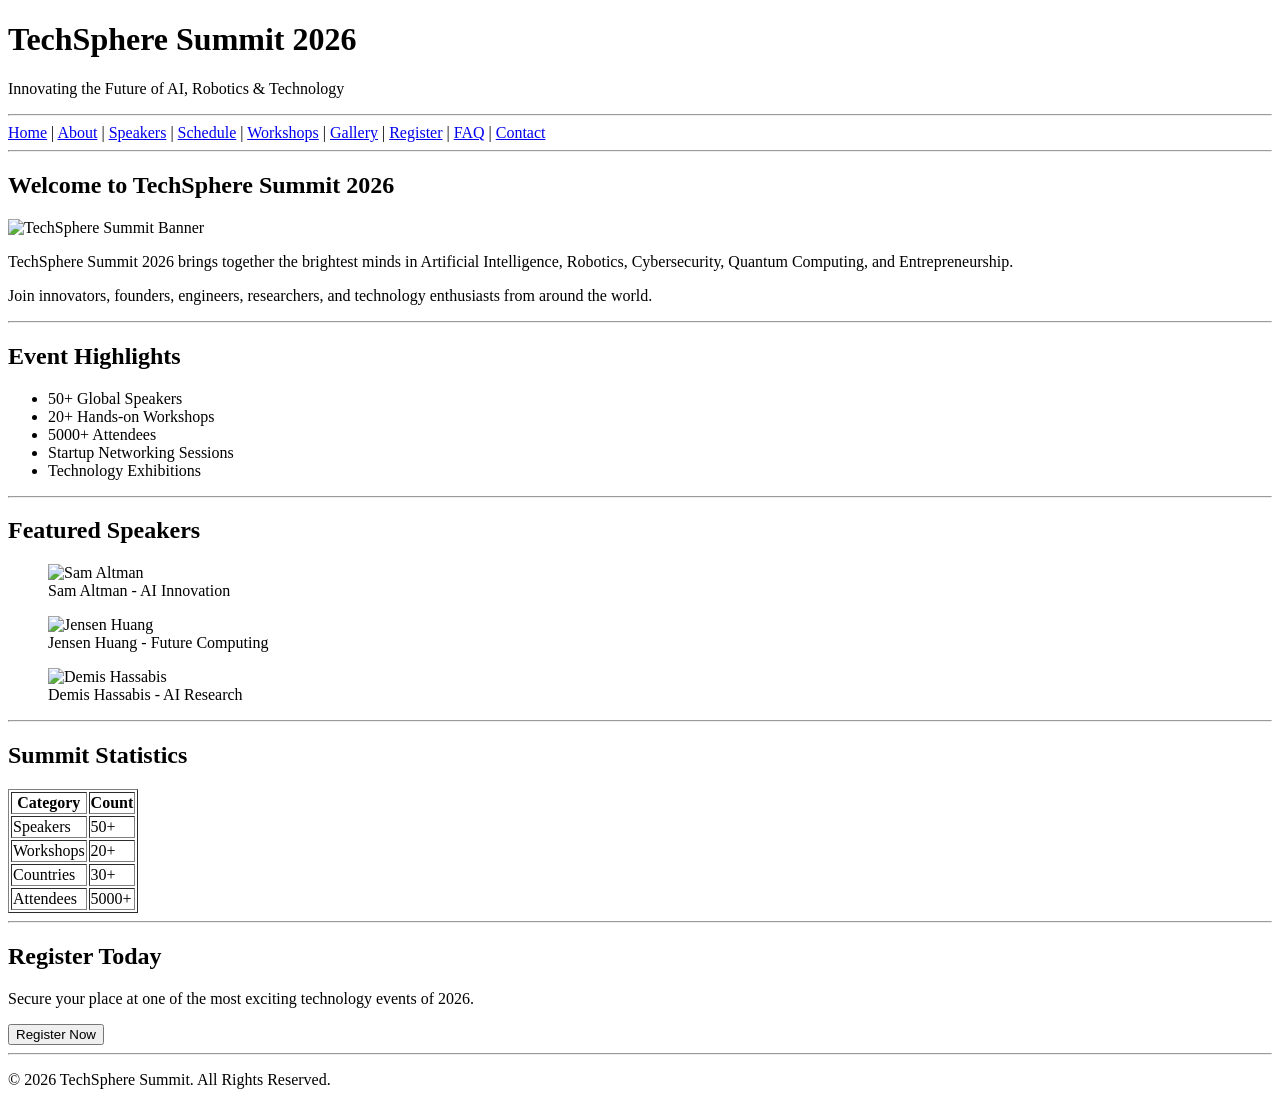
==== index.html @ e8fdb6d1 "Add files via upload" ====
<!DOCTYPE html>
<html lang="en">

<head>
    <meta charset="UTF-8">
    <meta name="viewport" content="width=device-width, initial-scale=1.0">
    <title>TechSphere Summit 2026 | Home</title>
</head>


<body>

    <header>
        <h1>TechSphere Summit 2026</h1>
        <p>Innovating the Future of AI, Robotics & Technology</p>
    </header>

    <hr>

    <nav>
        <a href="index.html">Home</a> |
        <a href="about.html">About</a> |
        <a href="speakers.html">Speakers</a> |
        <a href="schedule.html">Schedule</a> |
        <a href="workshops.html">Workshops</a> |
        <a href="gallery.html">Gallery</a> |
        <a href="register.html">Register</a> |
        <a href="faq.html">FAQ</a> |
        <a href="contact.html">Contact</a>
    </nav>

    <hr>

    <main>

        <section>
            <h2>Welcome to TechSphere Summit 2026</h2>

            <img src="images/banner.jpg"
                 alt="TechSphere Summit Banner"
                 width="350">

            <p>
                TechSphere Summit 2026 brings together the brightest minds
                in Artificial Intelligence, Robotics, Cybersecurity,
                Quantum Computing, and Entrepreneurship.
            </p>

            <p>
                Join innovators, founders, engineers, researchers,
                and technology enthusiasts from around the world.
            </p>
        </section>

        <hr>

        <section>
            <h2>Event Highlights</h2>

            <ul>
                <li>50+ Global Speakers</li>
                <li>20+ Hands-on Workshops</li>
                <li>5000+ Attendees</li>
                <li>Startup Networking Sessions</li>
                <li>Technology Exhibitions</li>
            </ul>
        </section>

        <hr>

        <section>
            <h2>Featured Speakers</h2>

            <figure>
                <img src="images/sam-altman.jpg"
                     alt="Sam Altman"
                     width="200">
                <figcaption>Sam Altman - AI Innovation</figcaption>
            </figure>

            <figure>
                <img src="images/jensen-huang.jpg"
                     alt="Jensen Huang"
                     width="200">
                <figcaption>Jensen Huang - Future Computing</figcaption>
            </figure>

            <figure>
                <img src="images/demis-hassabis.jpg"
                     alt="Demis Hassabis"
                     width="200">
                <figcaption>Demis Hassabis - AI Research</figcaption>
            </figure>

        </section>

        <hr>

        <section>
            <h2>Summit Statistics</h2>

            <table border="1">

                <tr>
                    <th>Category</th>
                    <th>Count</th>
                </tr>

                <tr>
                    <td>Speakers</td>
                    <td>50+</td>
                </tr>

                <tr>
                    <td>Workshops</td>
                    <td>20+</td>
                </tr>

                <tr>
                    <td>Countries</td>
                    <td>30+</td>
                </tr>

                <tr>
                    <td>Attendees</td>
                    <td>5000+</td>
                </tr>

            </table>
        </section>

        <hr>

        <section>
            <h2>Register Today</h2>

            <p>
                Secure your place at one of the most exciting technology
                events of 2026.
            </p>

            <a href="register.html">
                <button>Register Now</button>
            </a>

        </section>

    </main>

    <hr>

    <footer>
        <p>&copy; 2026 TechSphere Summit. All Rights Reserved.</p>
    </footer>

</body>


</html>
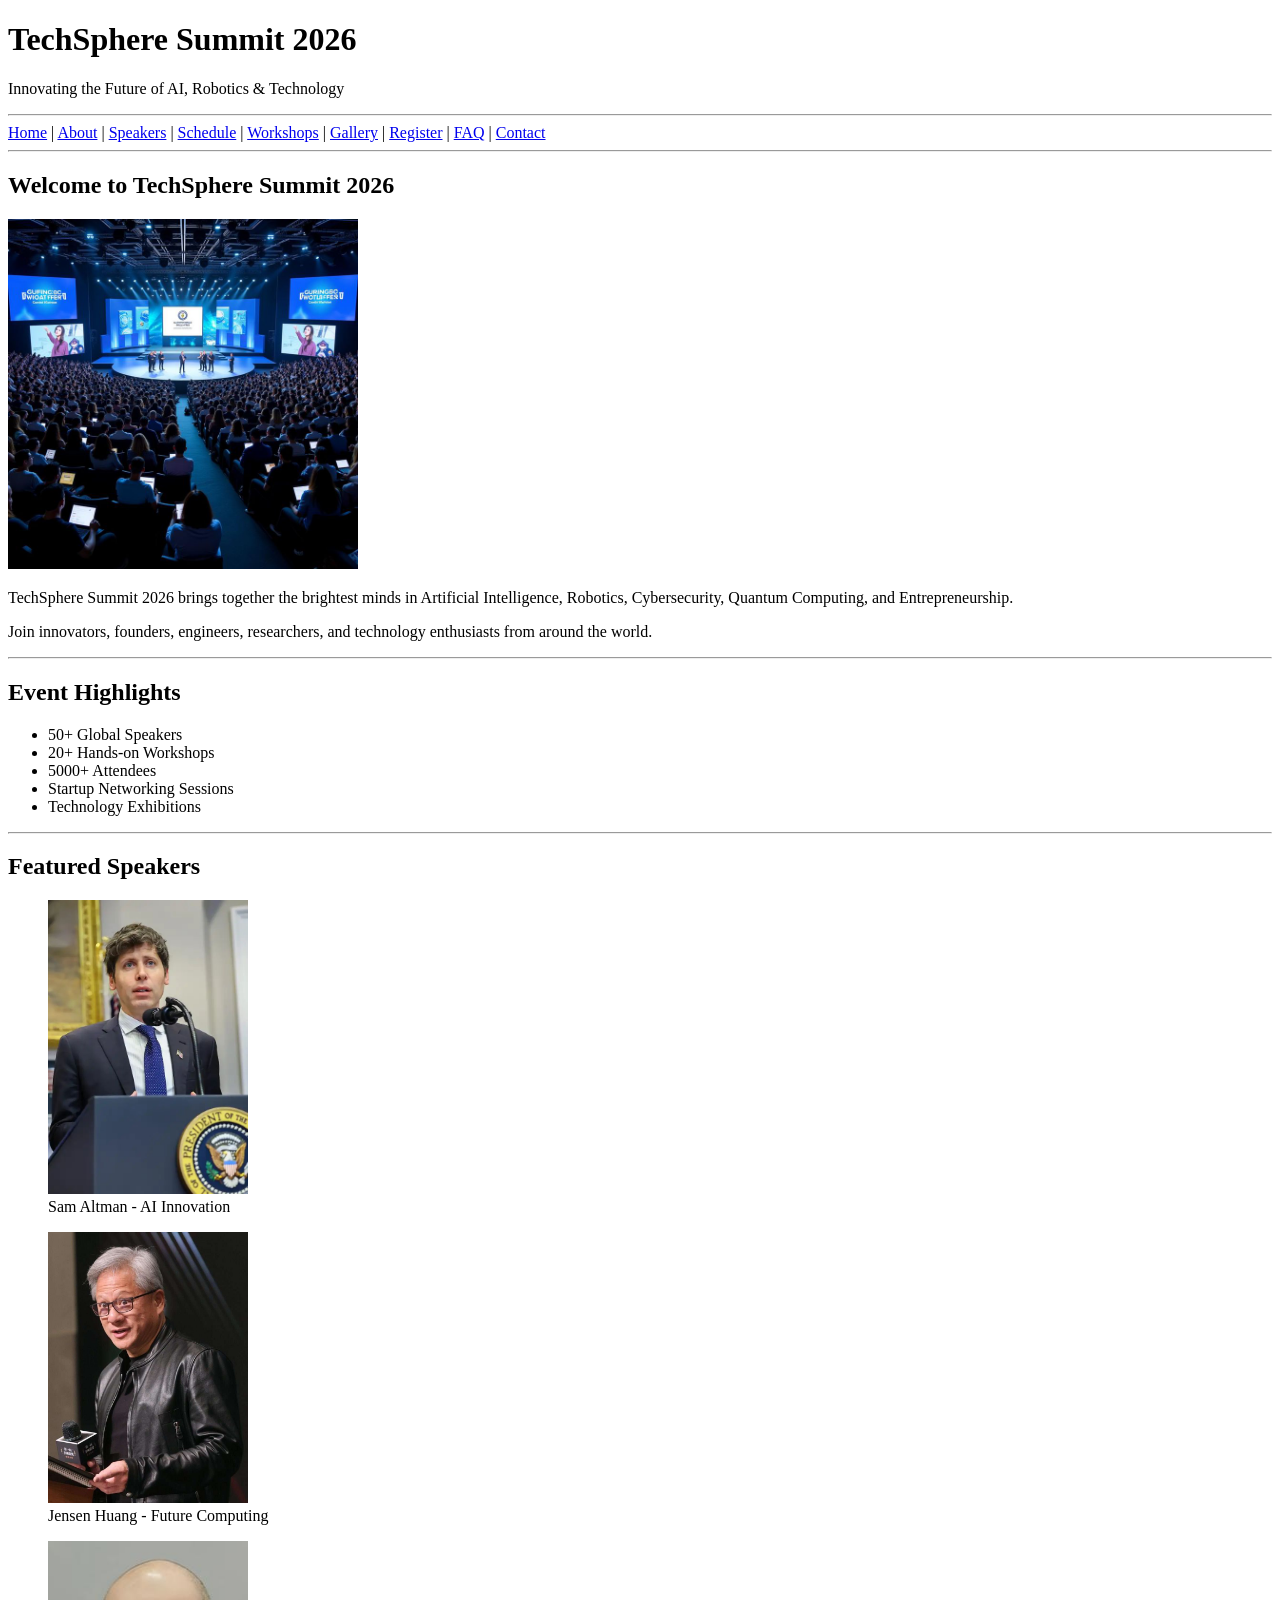
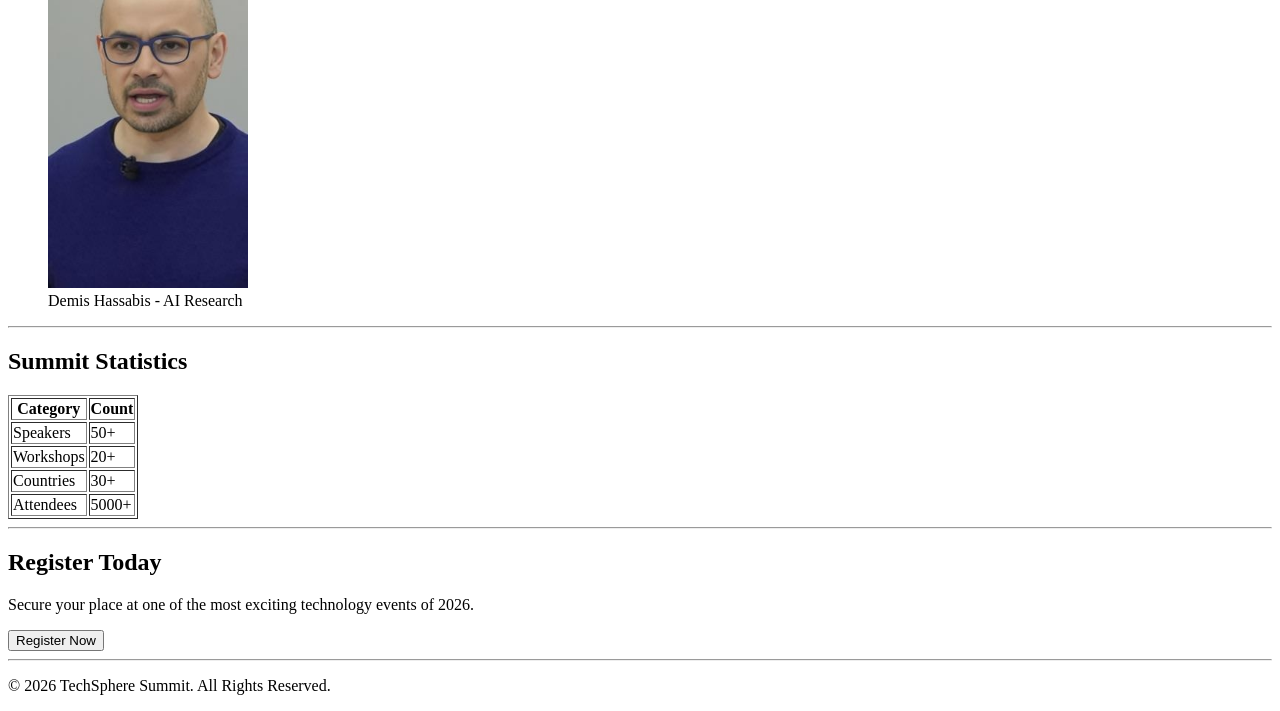
==== commit 842a0cea: "Add files via upload" ====
--- a/index.html
+++ b/index.html
@@ -36,7 +36,7 @@
         <section>
             <h2>Welcome to TechSphere Summit 2026</h2>
 
-            <img src="images/banner.jpg"
+            <img src="banner.jpg"
                  alt="TechSphere Summit Banner"
                  width="350">
 
@@ -72,21 +72,21 @@
             <h2>Featured Speakers</h2>
 
             <figure>
-                <img src="images/sam-altman.jpg"
+                <img src="sam-altman.jpg"
                      alt="Sam Altman"
                      width="200">
                 <figcaption>Sam Altman - AI Innovation</figcaption>
             </figure>
 
             <figure>
-                <img src="images/jensen-huang.jpg"
+                <img src="jensen-huang.jpg"
                      alt="Jensen Huang"
                      width="200">
                 <figcaption>Jensen Huang - Future Computing</figcaption>
             </figure>
 
             <figure>
-                <img src="images/demis-hassabis.jpg"
+                <img src="demis-hassabis.jpg"
                      alt="Demis Hassabis"
                      width="200">
                 <figcaption>Demis Hassabis - AI Research</figcaption>
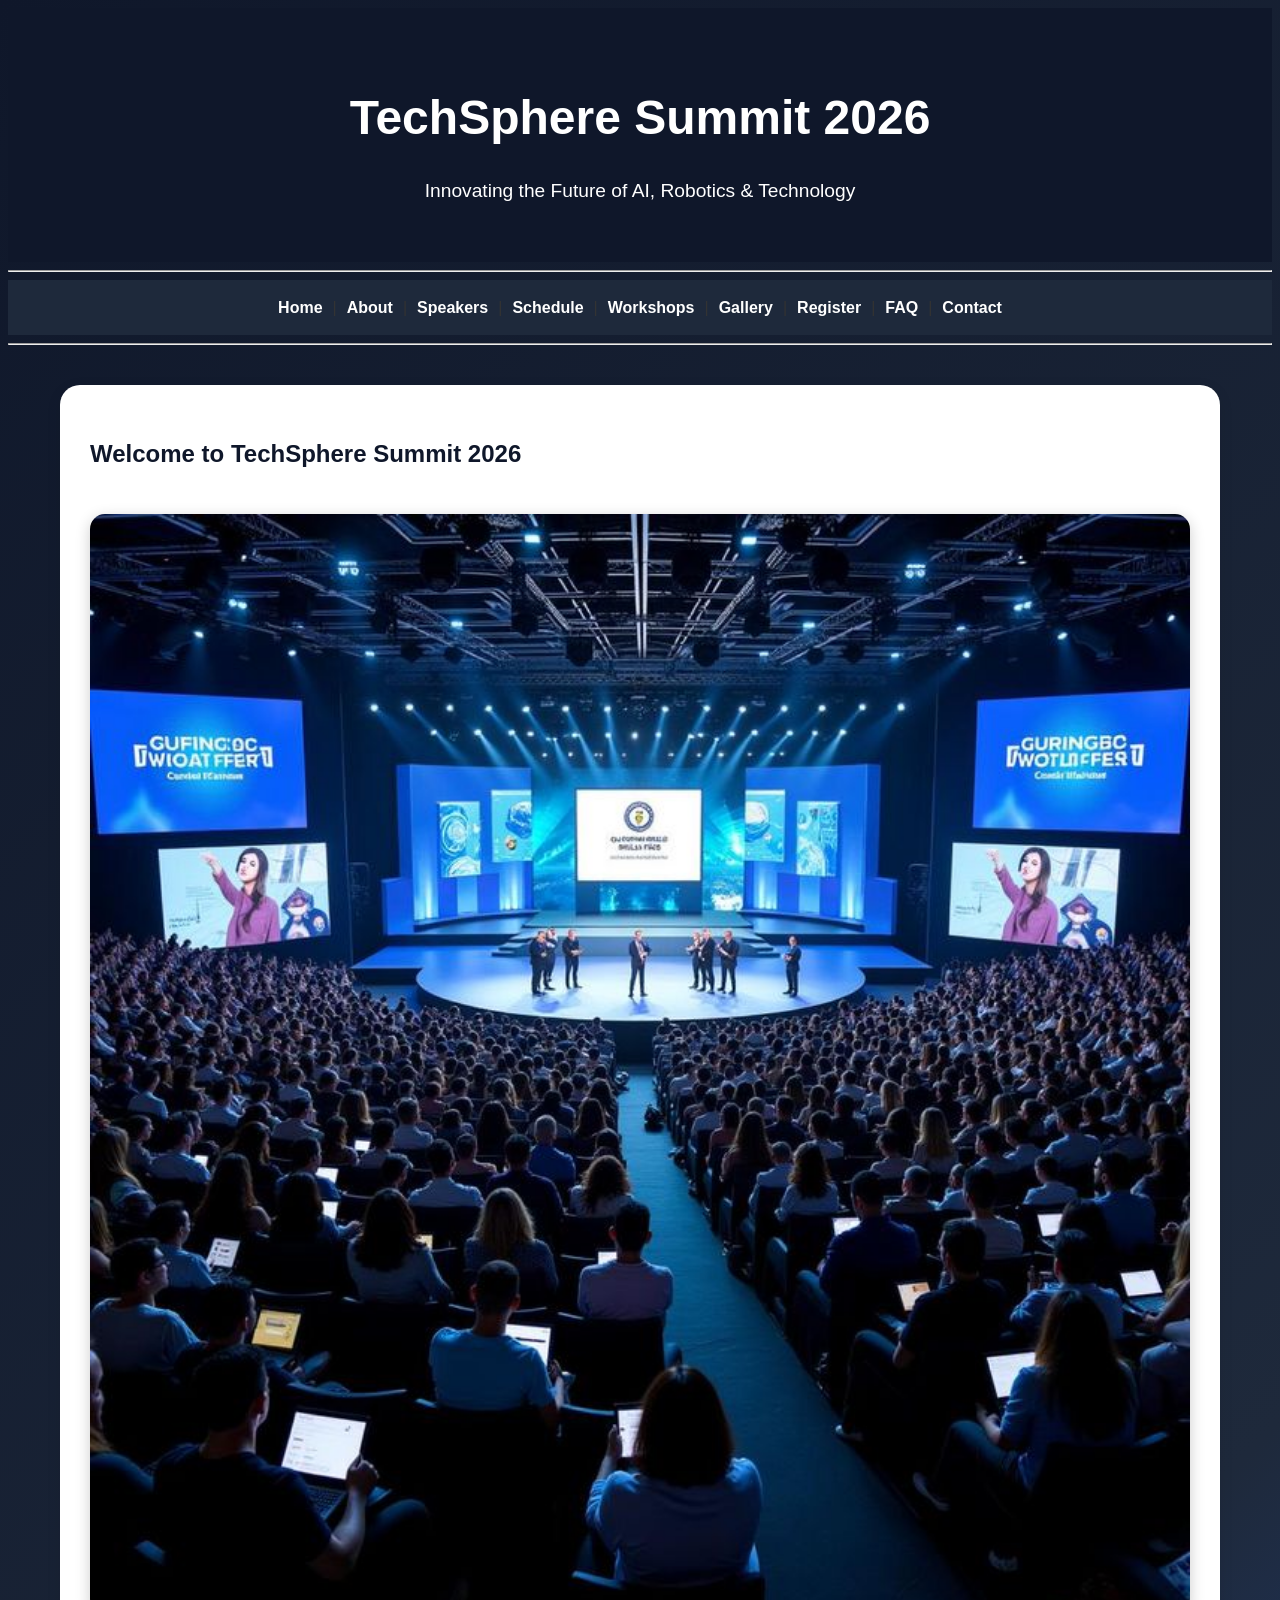
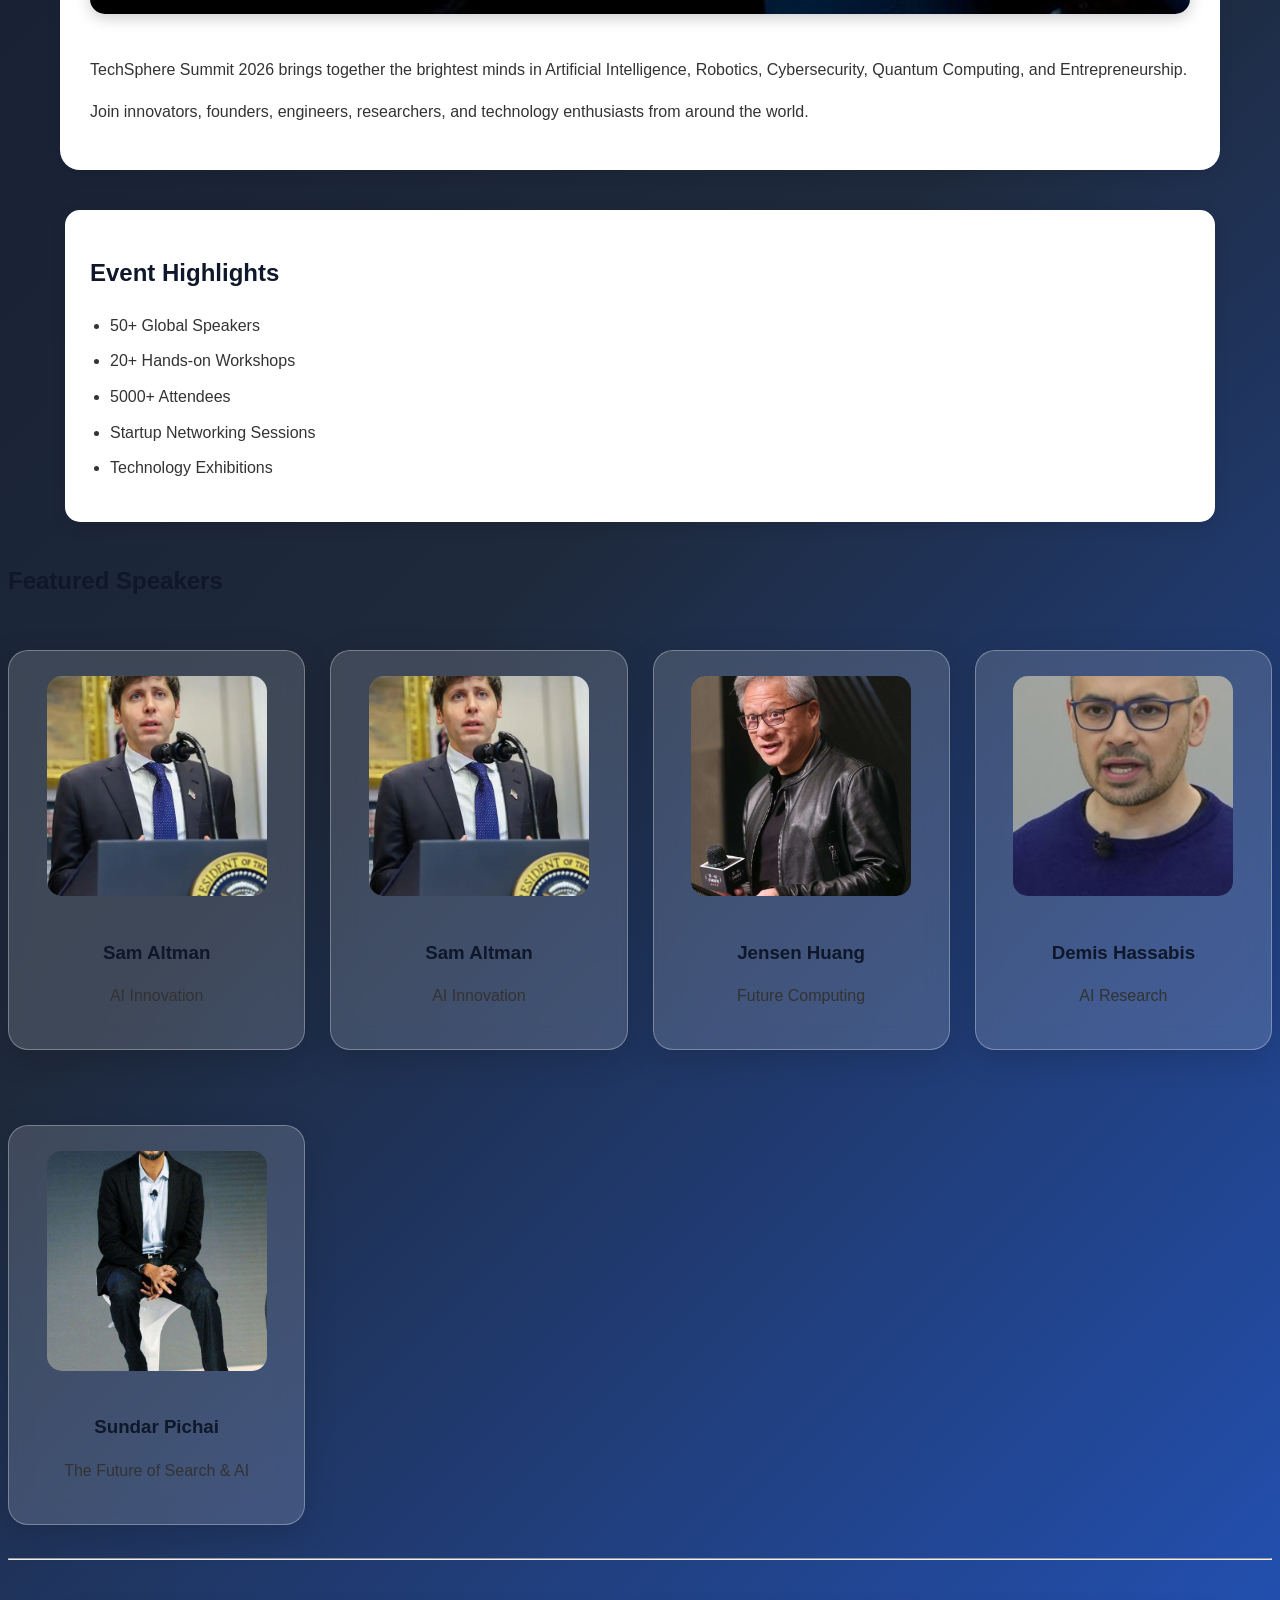
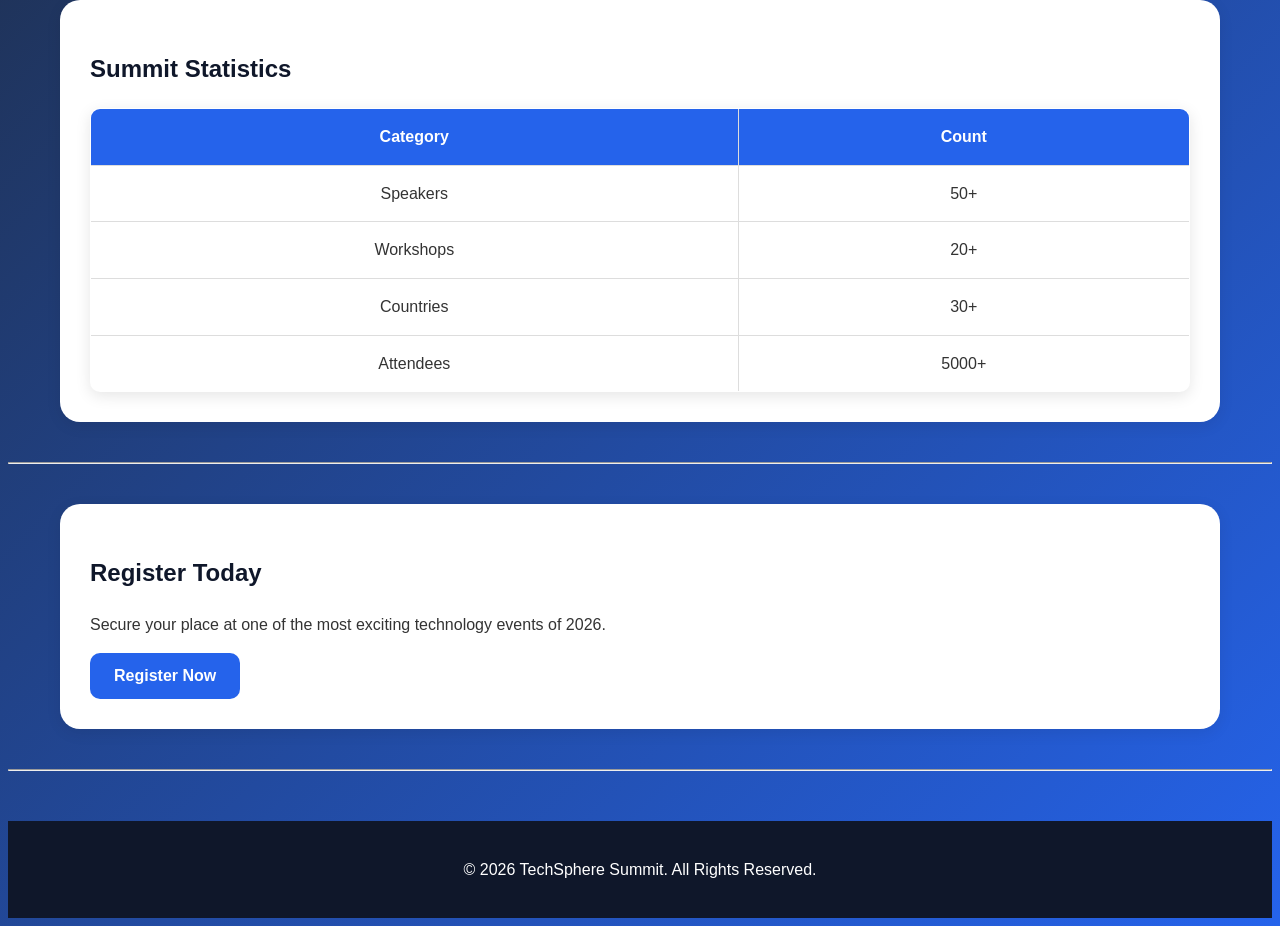
==== commit db932a50: "Index page updated with css" ====
--- a/index.html
+++ b/index.html
@@ -5,6 +5,7 @@
     <meta charset="UTF-8">
     <meta name="viewport" content="width=device-width, initial-scale=1.0">
     <title>TechSphere Summit 2026 | Home</title>
+   <link rel="stylesheet" href="style.css"> 
 </head>
 
 
@@ -38,6 +39,7 @@
 
             <img src="banner.jpg"
                  alt="TechSphere Summit Banner"
+                 class="hero-image"
                  width="350">
 
             <p>
@@ -52,45 +54,75 @@
             </p>
         </section>
 
-        <hr>
+        
+<section class="highlights">
 
-        <section>
-            <h2>Event Highlights</h2>
+<h2>Event Highlights</h2>
 
-            <ul>
-                <li>50+ Global Speakers</li>
-                <li>20+ Hands-on Workshops</li>
-                <li>5000+ Attendees</li>
-                <li>Startup Networking Sessions</li>
-                <li>Technology Exhibitions</li>
-            </ul>
-        </section>
+<ul>
+    <li>50+ Global Speakers</li>
+    <li>20+ Hands-on Workshops</li>
+    <li>5000+ Attendees</li>
+    <li>Startup Networking Sessions</li>
+    <li>Technology Exhibitions</li>
+</ul>
 
-        <hr>
+</section>
 
-        <section>
-            <h2>Featured Speakers</h2>
 
-            <figure>
-                <img src="sam-altman.jpg"
-                     alt="Sam Altman"
-                     width="200">
-                <figcaption>Sam Altman - AI Innovation</figcaption>
-            </figure>
+  <h2>Featured Speakers</h2>
+  <div class="speaker-container">
+<div class="speaker-card">
 
-            <figure>
-                <img src="jensen-huang.jpg"
-                     alt="Jensen Huang"
-                     width="200">
-                <figcaption>Jensen Huang - Future Computing</figcaption>
-            </figure>
+    <img src="sam-altman.jpg" alt="Sam Altman">
 
-            <figure>
-                <img src="demis-hassabis.jpg"
-                     alt="Demis Hassabis"
-                     width="200">
-                <figcaption>Demis Hassabis - AI Research</figcaption>
-            </figure>
+    <h3>Sam Altman</h3>
+
+    <p>AI Innovation</p>
+
+</div>
+
+<div class="speaker-card">
+
+    <img src="sam-altman.jpg" alt="Sam Altman">
+
+    <h3>Sam Altman</h3>
+
+    <p>AI Innovation</p>
+
+</div>
+
+<div class="speaker-card">
+
+    <img src="jensen-huang.jpg" alt="Jensen Huang">
+
+    <h3>Jensen Huang</h3>
+
+    <p>Future Computing</p>
+
+</div>
+
+<div class="speaker-card">
+
+    <img src="demis-hassabis.jpg" alt="Demis Hassabis">
+
+    <h3>Demis Hassabis</h3>
+
+    <p>AI Research</p>
+
+</div>
+
+<div class="speaker-card">
+
+    <img src="sundar-pichai.jpg" alt="Sundar Pichai">
+
+    <h3>Sundar Pichai</h3>
+
+    <p>The Future of Search & AI</p>
+
+</div>
+</div>
+
 
         </section>
 
--- a/style.css
+++ b/style.css
@@ -0,0 +1,354 @@
+{
+    margin: 0;
+    padding: 0;
+    box-sizing: border-box;
+}
+
+body{
+    font-family: Arial, sans-serif;
+
+    background: linear-gradient(
+        135deg,
+        #0f172a,
+        #1e293b,
+        #2563eb
+    );
+
+    color: #333;
+    line-height: 1.6;
+}
+
+header{
+    background: #0f172a;
+    color: white;
+    text-align: center;
+    padding: 40px 20px;
+}
+
+header h1{
+    font-size: 3rem;
+    margin-bottom: 10px;
+}
+
+header p{
+    font-size: 1.2rem;
+}
+
+nav{
+    background: #1e293b;
+
+    display: flex;
+    justify-content: center;
+    flex-wrap: wrap;
+    gap: 10px;
+
+    padding: 15px;
+    position: sticky;
+top: 0;
+z-index: 1000;
+}
+
+nav a{
+    color: white;
+    text-decoration: none;
+    font-weight: bold;
+}
+
+nav a:hover{
+    color: #38bdf8;
+}
+
+section{
+    width: 90%;
+    max-width: 1100px;
+
+    margin: 40px auto;
+    padding: 30px;
+
+    background: white;
+    border-radius: 20px;
+
+    box-shadow: 0 4px 15px rgba(0,0,0,0.08);
+}
+
+
+
+h2{
+    margin-bottom: 20px;
+    color: #0f172a;
+}
+
+p{
+    margin-bottom: 15px;
+}
+
+
+img{
+    max-width: 100%;
+    height: auto;
+    border-radius: 10px;
+}
+
+
+button,
+input[type="submit"]{
+    background: #2563eb;
+    color: white;
+    border: none;
+    padding: 12px 20px;
+    border-radius: 6px;
+    cursor: pointer;
+}
+
+button:hover,
+input[type="submit"]:hover{
+    background: #1d4ed8;
+}
+
+
+footer{
+    background: #0f172a;
+    color: white;
+    text-align: center;
+    padding: 20px;
+    margin-top: 50px;
+}
+
+
+.hero-image{
+    width: 100%;
+    border-radius: 15px;
+    margin: 20px 0;
+    box-shadow: 0 4px 15px rgba(0,0,0,0.2);
+}
+
+
+.highlights{
+    background: white;
+    padding: 25px;
+    border-radius: 15px;
+    margin-top: 30px;
+    box-shadow: 0 4px 15px rgba(0,0,0,0.1);
+}
+
+.highlights ul{
+    padding-left: 20px;
+}
+
+.highlights li{
+    margin-bottom: 10px;
+}
+.speaker-card{
+    background: rgba(255, 255, 255, 0.15);
+    backdrop-filter: blur(12px);
+
+    border: 1px solid rgba(255,255,255,0.3);
+
+    padding: 25px;
+    margin: 25px 0;
+
+    border-radius: 20px;
+
+    box-shadow: 0 8px 32px rgba(0,0,0,0.15);
+
+    text-align: center;
+
+    transition: all 0.3s ease;
+}
+
+.speaker-card:hover{
+    transform: translateY(-8px);
+    box-shadow: 0 15px 40px rgba(0,0,0,0.2);
+}
+
+.speaker-card img{
+    width: 220px;
+    height: 220px;
+    object-fit: cover;
+    border-radius: 15px;
+    margin-bottom: 15px;
+}
+
+.speaker-card h3{
+    color: #0f172a;
+    margin-bottom: 10px;
+}
+table{
+    width: 100%;
+    border-collapse: collapse;
+    background: white;
+    border-radius: 10px;
+    overflow: hidden;
+    box-shadow: 0 4px 15px rgba(0,0,0,0.1);
+}
+
+th{
+    background: #2563eb;
+    color: white;
+}
+
+th,
+td{
+    padding: 15px;
+    text-align: center;
+    border: 1px solid #ddd;
+}
+section:hover{
+    transform: translateY(-3px);
+    transition: 0.3s;
+}
+.speaker-container{
+    display: grid;
+    grid-template-columns: repeat(auto-fit, minmax(250px, 1fr));
+    gap: 25px;
+    margin-top: 25px;
+}
+
+
+input,
+select,
+textarea{
+    width: 100%;
+    padding: 12px;
+    margin-top: 8px;
+    margin-bottom: 15px;
+
+    border: 1px solid #ccc;
+    border-radius: 10px;
+}
+form{
+    background: white;
+    padding: 30px;
+    border-radius: 20px;
+
+    box-shadow: 0 4px 15px rgba(0,0,0,0.1);
+
+    max-width: 700px;
+    margin: auto;
+}
+input:not([type="radio"]):not([type="checkbox"]),
+select,
+textarea{
+    width: 100%;
+
+    padding: 12px;
+
+    margin-top: 8px;
+    margin-bottom: 15px;
+
+    border: 1px solid #ccc;
+    border-radius: 10px;
+
+    font-size: 1rem;
+}
+label{
+    font-weight: bold;
+    color: #0f172a;
+}
+input:focus,
+select:focus,
+textarea:focus{
+    outline: none;
+    border-color: #2563eb;
+
+    box-shadow:
+        0 0 5px rgba(37,99,235,0.4);
+}
+button,
+input[type="submit"]{
+    background: #2563eb;
+    color: white;
+
+    border: none;
+
+    padding: 14px 24px;
+
+    border-radius: 10px;
+
+    cursor: pointer;
+
+    font-size: 1rem;
+    font-weight: bold;
+}
+.gallery-grid{
+    display: grid;
+
+    grid-template-columns:
+        repeat(auto-fit, minmax(280px, 1fr));
+
+    gap: 25px;
+
+    margin-top: 30px;
+}
+.gallery-grid figure{
+    background: white;
+
+    padding: 15px;
+
+    border-radius: 15px;
+
+    box-shadow: 0 4px 15px rgba(0,0,0,0.1);
+
+    text-align: center;
+
+    transition: 0.3s ease;
+}
+.gallery-grid figure:hover{
+    transform: translateY(-8px);
+
+    box-shadow: 0 10px 25px rgba(0,0,0,0.15);
+}
+.gallery-grid img{
+    width: 100%;
+
+    height: 220px;
+
+    object-fit: cover;
+
+    border-radius: 10px;
+}
+.gallery-grid figcaption{
+    margin-top: 12px;
+
+    font-weight: bold;
+
+    color: #0f172a;
+}
+@media (max-width: 768px){
+
+    header h1{
+        font-size: 2rem;
+    }
+
+    nav{
+        padding: 10px;
+    }
+
+    nav a{
+        display: inline-block;
+        margin: 8px;
+    }
+
+    section{
+        width: 95%;
+    }
+
+    .speaker-card img{
+        width: 100%;
+        max-width: 220px;
+        height: auto;
+    }
+
+    .gallery-grid{
+        grid-template-columns: 1fr;
+    }
+
+    table{
+        font-size: 0.9rem;
+    }
+
+    th,
+    td{
+        padding: 10px;
+    }
+}
